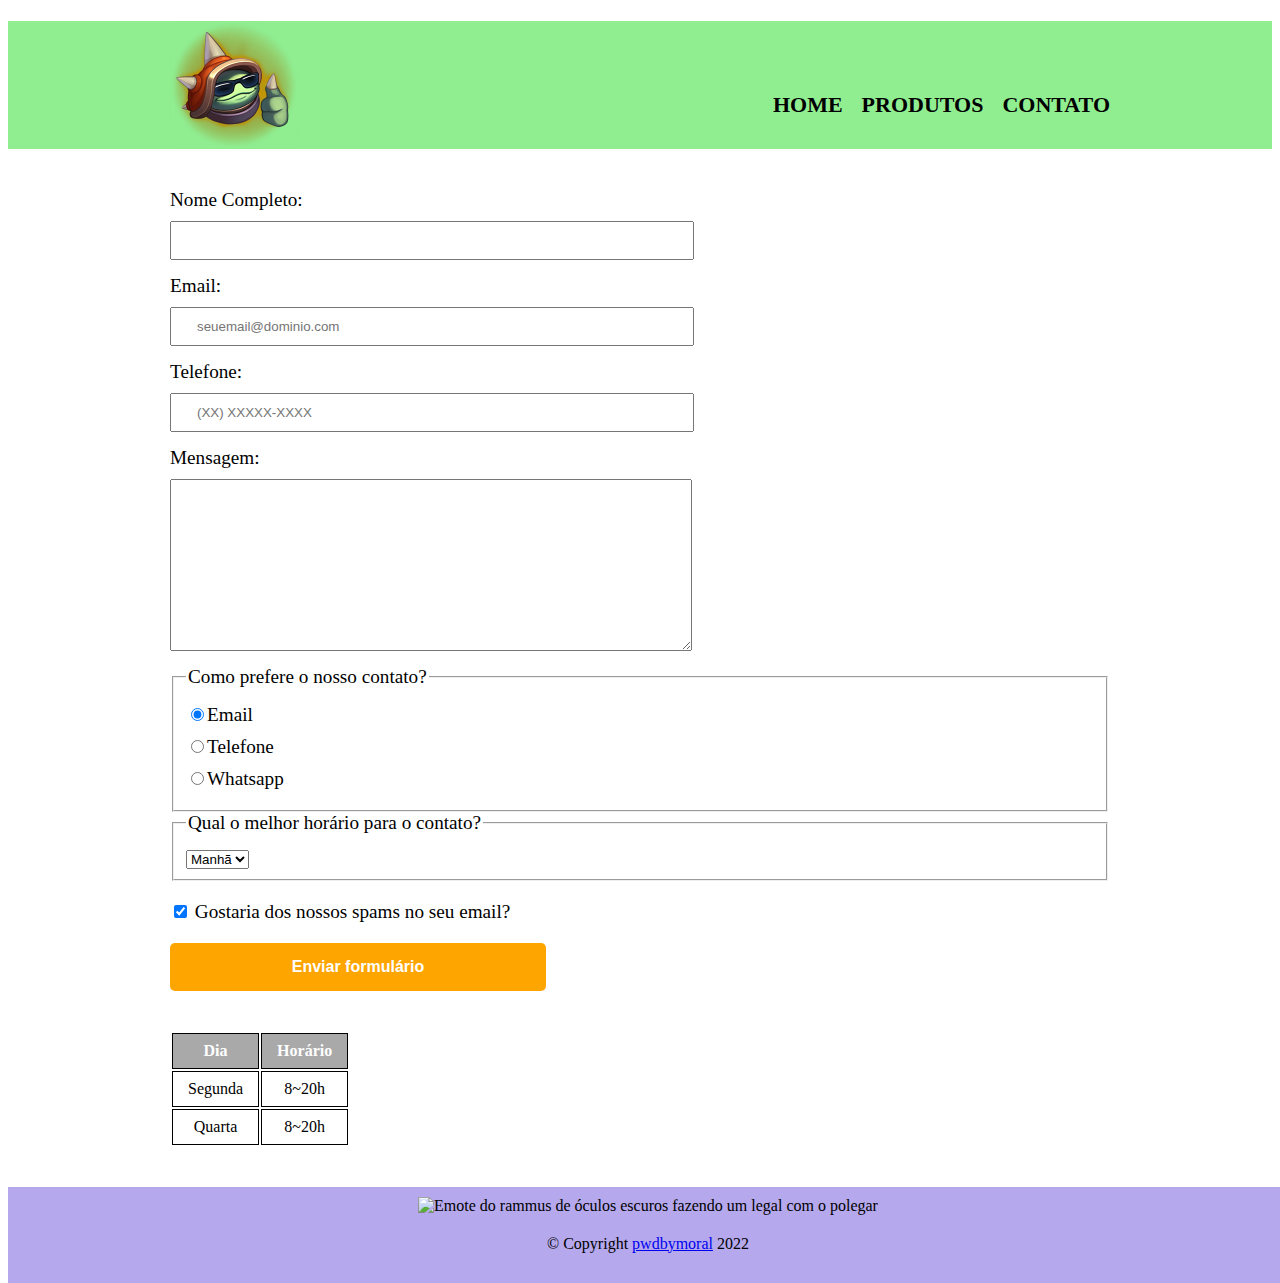
==== contato.html @ 0fdb3da2 "contato's page creation" ====
<!DOCTYPE html>
<html>
    <head>
        <meta charset="utf-8">
        <title> Contato do Tatu </title>
        <link rel="stylesheet" href="reset.css">
        <link rel="stylesheet" href="style.css">
    </head>

    <body>
        <header>
            <div class="caixa">
                <h1> <img class="rammus-icon" src="rammus icon.webp" alt="Emote do rammus de óculos escuros fazendo um legal com o polegar"> </h1>

                <nav>
                    <ul>
                        <li><a href="index.html">Home</a></li>
                        <li><a href="produtos.html">Produtos</a></li>
                        <li><a href="http://google.com">Contato</a></li>
                    </ul>
                </nav>
            </div>
            
            
        </header>

        <main>
            <form action="">
                
                <label for="nome">Nome Completo:</label>
                <input type="text" id="nome" class="input-padrao" required>
                
                <label for="email">Email:</label>
                <input type="email" id="email" class="input-padrao" required placeholder="seuemail@dominio.com">
                
                <label for="telefone">Telefone:</label>
                <input type="tel" id="telefone" class="input-padrao" required placeholder="(XX) XXXXX-XXXX">

                <label for="mensagem">Mensagem:</label>
                <textarea name="mensagem" id="" cols="30" rows="10" class="input-padrao" required></textarea>

                <fieldset>
                    <legend>Como prefere o nosso contato?</legend>
                    <label for="radio-email"><input type="radio" name="contato" value="email" id="radio-email" checked>Email</label>
                    
                    <label for="radio-telefone"><input type="radio" name="contato" value="telefone" id="radio-telefone">Telefone</label>
                    
                    <label for="radio-whatsapp"><input type="radio" name="contato" value="whatsapp" id="radio-whatsapp">Whatsapp</label>
                </fieldset>

                <fieldset>
                    <legend>Qual o melhor horário para o contato?</legend>
                    <select name="" id="">
                        <option value="">Manhã</option>
                        <option value="">Tarde</option>
                        <option value="">Noite</option>
                    </select>

                </fieldset>
                
                <label class="checkbox"> <input type="checkbox" checked> Gostaria dos nossos spams no seu email?</label>

                <input type="submit" value="Enviar formulário" class="enviar">
            </form>

            <table>
                <thead>
                    <tr>
                        <th>Dia</th>
                        <th>Horário</th>
                    </tr>    
                </thead>
                <tbody>
                    <tr>
                        <td>Segunda</td>
                        <td>8~20h</td>
                    </tr>

                    <tr>
                        <td>Quarta</td>
                        <td>8~20h</td>
                    </tr>
                </tbody>
            </table>

        </main>

        <footer>
            <img class="rammus-foot" src="rammus foot.png" alt="Emote do rammus de óculos escuros fazendo um legal com o polegar">
            <p class="copyright">&copy; Copyright <a href="https://github.com/pwdbymoral">pwdbymoral</a> 2022</p>
        </footer>
    </body>

</html>
---- style.css ----
header {
    background-color: #90ee90;
    height: 128px;
}

.rammus-icon {
    width: 128px;
    height: 128px;
}

.caixa {
    position: relative;
    width: 940px;
    margin: 0 auto 0 auto;
}

nav {
    position: absolute;
    right: 0;
    top: 55px;
}

nav li {
    display: inline;
    margin: 0 0 0 15px;
}

nav a {
    font-weight: bold;
    color: black;
    text-transform: uppercase;
    font-size: 22px;
    text-decoration: none;

}

nav a:hover {
    color: #EDAC79;
    text-decoration: underline;
}

.produtos {
    width: 940px;
    margin: 0 auto 0 auto;
    padding: 50px 0;
    
}

.produtos img {
    width: 100%;
}

.produtos li {
    display: inline-block;
    text-align: center;
    width: 30%;
    vertical-align: top;
    margin: 0 1.5%;
    padding: 15px 20px 15px 20px;
    box-sizing: border-box;
    border: 2px solid black;
    border-radius: 10px;
}

.produtos li:hover {
    border-color: #EDAC79;
}

.produtos li:hover h2 {
    font-size: 30px;
}

.produtos li:active {
    border-color: #B5A8ED;
}

.produtos h2 {
    font-size: 25px;
    font-weight: bold;
}

.desc {
    font-size: 18px;
}

.preco {
    font-size: 20px;
    font-weight: bold;
    margin-top: 10px;
}

footer {
    width: 100%;
    padding: 10px 0;
    text-align: center;
    background-color: #B5A8ED;
    position: absolute;
    
}

.rammus-foot {
    width: 10%;
}

.copyright {
    margin: 20px 0;
}

main {
    width: 940px;
    margin: 0 auto;
}

form {
    margin: 40px 0;
}

form label, form legend {
    display: block;
    font-size: larger;
    margin: 0 0 10px;
}

.input-padrao {
    display: block;
    margin: 0 0 15px;
    padding: 10px 25px;
    width: 50%;
}

.checkbox {
    margin: 20px 0;
}

.enviar {
    width: 40%;
    padding: 15px 0;
    background: orange;
    color: white;
    font-weight: bold;
    font-size: medium;
    border: none;
    border-radius: 5px;
    transition: 1s all;
    cursor: pointer;
}

.enviar:hover {
    background-color: darkorange;
    transform: scale(1.2);
}
table {
    margin: 20px 0 40px;
}

thead {
    background-color: darkgray;
    color: white;
    font-weight: bold;
}

td, th {
    border: 1px solid black;
    padding: 8px 15px;
    text-align: center;
}
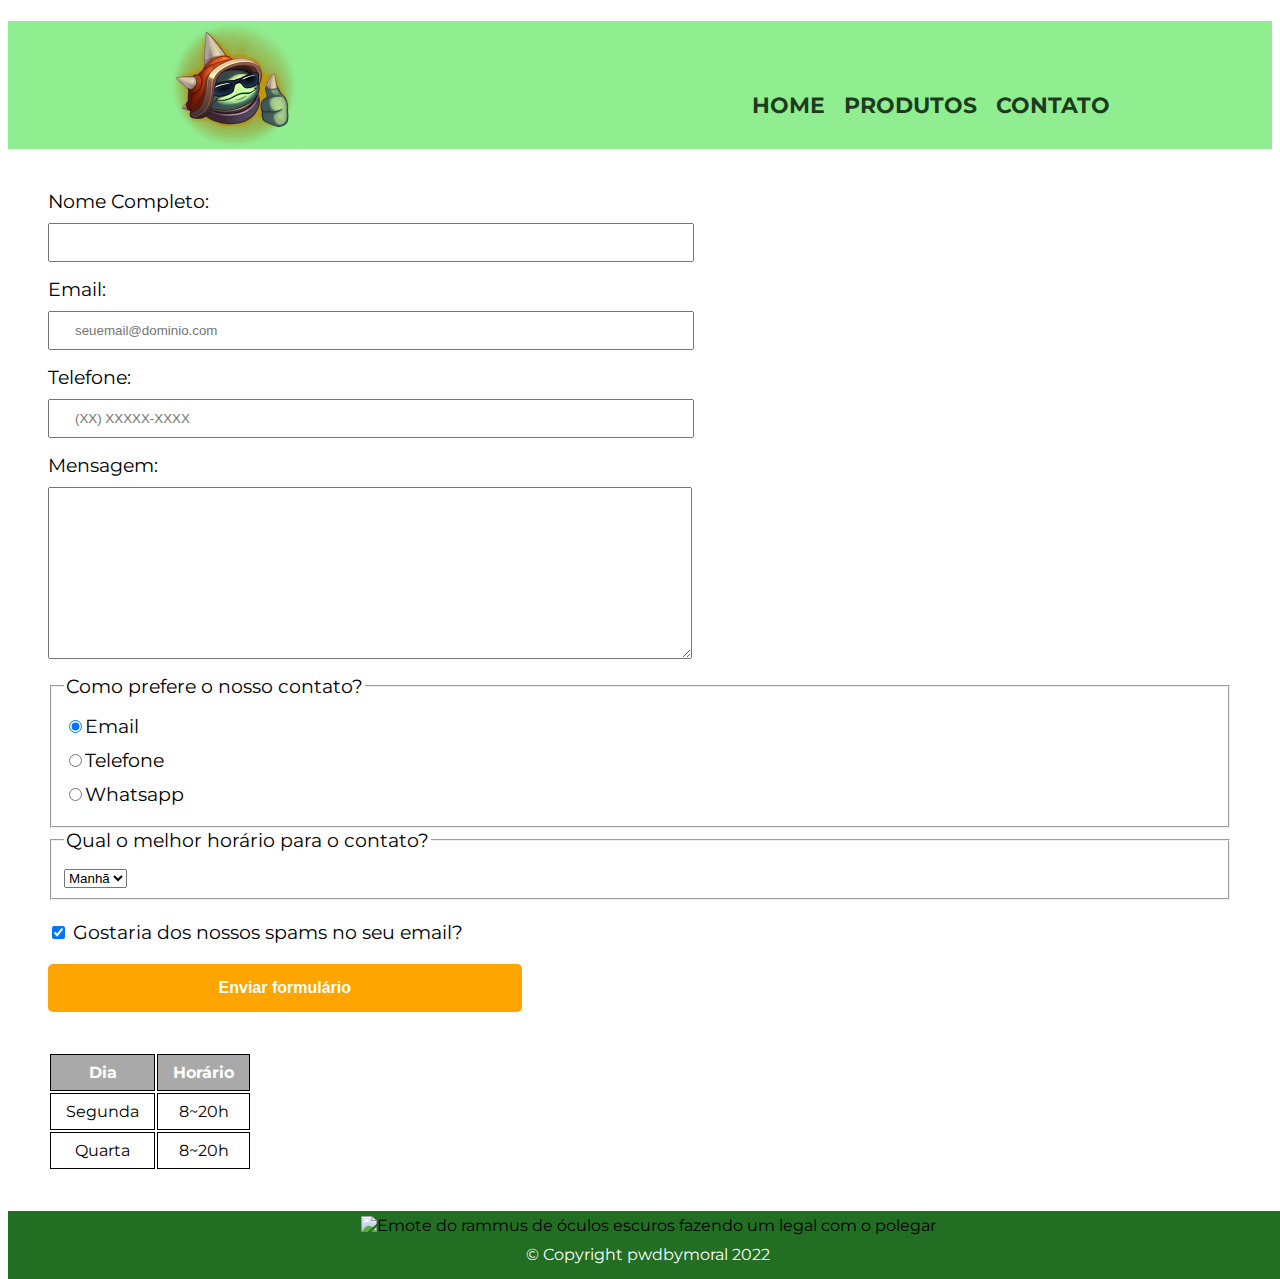
==== commit 6970e9bc: "refactoring and more little updates" ====
--- a/contato.html
+++ b/contato.html
@@ -1,10 +1,12 @@
 <!DOCTYPE html>
 <html>
     <head>
-        <meta charset="utf-8">
+        <meta charset="UTF-8">
+        <meta name="viewport" content="width=device-width">
         <title> Contato do Tatu </title>
         <link rel="stylesheet" href="reset.css">
         <link rel="stylesheet" href="style.css">
+        <link href="https://fonts.googleapis.com/css2?family=Montserrat:ital,wght@0,100;0,200;0,300;0,400;0,500;0,600;0,700;0,800;0,900;1,100;1,200;1,300;1,400;1,500;1,600;1,700;1,800;1,900&display=swap" rel="stylesheet">
     </head>
 
     <body>
@@ -16,7 +18,7 @@
                     <ul>
                         <li><a href="index.html">Home</a></li>
                         <li><a href="produtos.html">Produtos</a></li>
-                        <li><a href="http://google.com">Contato</a></li>
+                        <li><a href="contato.html">Contato</a></li>
                     </ul>
                 </nav>
             </div>
--- a/style.css
+++ b/style.css
@@ -1,3 +1,9 @@
+/* Declaração de fonte */
+body {
+    font-family: 'Montserrat', sans-serif;
+}
+
+/* Header/Cabeçalho */
 header {
     background-color: #90ee90;
     height: 128px;
@@ -11,7 +17,7 @@
 .caixa {
     position: relative;
     width: 940px;
-    margin: 0 auto 0 auto;
+    margin: 0 auto;
 }
 
 nav {
@@ -27,23 +33,147 @@
 
 nav a {
     font-weight: bold;
-    color: black;
+    color: rgba(0, 10, 0, 0.8);
     text-transform: uppercase;
     font-size: 22px;
     text-decoration: none;
+    transition: 0.3s all;
 
 }
 
 nav a:hover {
     color: #EDAC79;
-    text-decoration: underline;
-}
-
+}
+
+/* Footer/Rodapé */
+
+footer {
+    width: 100%;
+    padding: 5px 0;
+    text-align: center;
+    background: #226E22;
+    position: absolute;
+}
+
+footer p, a {
+    font-size: 1em;
+    color: #FEFEFE;
+    font-weight: 400;
+}
+
+footer a {
+    text-decoration: none;
+    transition: 0.5s all;
+}
+
+footer a:hover {
+    cursor: pointer;
+    color: violet;
+}
+
+
+.rammus-foot {
+    width: 10%;
+}
+
+.copyright {
+    margin: 10px 0;
+}
+
+/* Index/Homepage */
+.banner {
+    width: 100%;
+}
+
+.titulo-principal {
+    text-align: center;
+    font-size: 2em;
+    margin: 0.5em 0 1em;
+    clear: left;
+    font-weight: bold;
+    font-style: italic;
+}
+
+.principal {
+    width: 940px;
+    margin: 0 auto;
+    padding: 3em 0;
+    background-color: #FEFEFE;
+}
+
+.principal p {
+    margin: 0 0 1em;
+}
+
+.principal strong {
+    font-weight: bold;
+}
+
+.principal em {
+    font-style: italic;
+}
+
+.mapa {
+    background: linear-gradient(#FEFEFE, #888888);
+}
+
+.mapa p {
+    text-align: center;
+    margin-bottom: 2em;
+}
+
+.mapa-conteudo {
+    width: 940px;
+    margin: 0 auto;
+}
+
+.beneficios {
+    padding: 3em 0 1.5em;
+    background-color: #888888;
+}
+
+.conteudo-beneficios {
+    width: 640px;
+    margin: 0 auto;
+}
+
+.lista-beneficios {
+    width: 40%;
+    display: inline-block;
+    vertical-align: top;
+}
+
+.itens {
+    line-height: 1.5;
+}
+
+.itens::before {
+    content: "⚽";
+}
+
+.imagem-beneficios {
+    width: 60%;
+    box-shadow: 10px 10px 5px rgba(0, 0, 0, 0.7);
+}
+
+.utensilios {
+    width: 120px;
+    float: left;
+    margin: 0 10px 10px 0;
+}
+
+.video {
+    width: 560px;
+    margin: 1em auto;
+    
+    box-shadow: 10px 10px 5px rgba(0, 0, 0, 0.7);
+}
+
+/* Página de Produtos */
 .produtos {
     width: 940px;
     margin: 0 auto 0 auto;
     padding: 50px 0;
-    
 }
 
 .produtos img {
@@ -51,36 +181,34 @@
 }
 
 .produtos li {
-    display: inline-block;
-    text-align: center;
-    width: 30%;
-    vertical-align: top;
-    margin: 0 1.5%;
-    padding: 15px 20px 15px 20px;
-    box-sizing: border-box;
-    border: 2px solid black;
-    border-radius: 10px;
+display: inline-block;
+text-align: center;
+width: 30%;
+vertical-align: top;
+margin: 0 1.5%;
+padding: 15px 20px 15px 20px;
+box-sizing: border-box;
+border: 2px solid black;
+border-radius: 10px;
+transition: 0.5s all;
+height: 370px;
+color: rgba(0, 10, 0, 0.8);
 }
 
 .produtos li:hover {
     border-color: #EDAC79;
-}
-
-.produtos li:hover h2 {
-    font-size: 30px;
-}
-
-.produtos li:active {
-    border-color: #B5A8ED;
+    transform: scale(1.15);
 }
 
 .produtos h2 {
     font-size: 25px;
-    font-weight: bold;
+    font-weight: 600;
 }
 
 .desc {
     font-size: 18px;
+    height: 40px;
+    vertical-align: middle;
 }
 
 .preco {
@@ -89,30 +217,9 @@
     margin-top: 10px;
 }
 
-footer {
-    width: 100%;
-    padding: 10px 0;
-    text-align: center;
-    background-color: #B5A8ED;
-    position: absolute;
-    
-}
-
-.rammus-foot {
-    width: 10%;
-}
-
-.copyright {
-    margin: 20px 0;
-}
-
-main {
-    width: 940px;
-    margin: 0 auto;
-}
-
+/* Página de Contatos */
 form {
-    margin: 40px 0;
+    margin: 40px;
 }
 
 form label, form legend {
@@ -141,7 +248,7 @@
     font-size: medium;
     border: none;
     border-radius: 5px;
-    transition: 1s all;
+    transition: 0.5s all;
     cursor: pointer;
 }
 
@@ -149,8 +256,9 @@
     background-color: darkorange;
     transform: scale(1.2);
 }
+
 table {
-    margin: 20px 0 40px;
+    margin: 20px 40px 40px;
 }
 
 thead {
@@ -163,4 +271,54 @@
     border: 1px solid black;
     padding: 8px 15px;
     text-align: center;
+}
+
+/* Adaptação mobile */
+@media screen and (max-width: 480px) {
+    .caixa, .principal, .conteudo-beneficios, .mapa-conteudo, .video, .produtos {
+        width: auto;
+    }
+
+    h1 {
+        text-align: center;
+    }
+
+    nav {
+        position: static;
+    }
+
+    nav ul {
+        text-align: center;
+    }
+
+    .principal {
+        margin: 0 5%;
+    }
+    
+    header {
+        height: 200px;
+    }
+    
+    .video {
+        width: 80%;
+        height: 80%;
+        margin: 0 auto;
+    }
+    
+    .lista-beneficios, .imagem-beneficios {
+        width: 80%;
+        padding: 10%;
+    }
+
+    .produtos {
+        margin: 0 auto;
+        text-align: center;
+        padding: 30px 0;
+    }
+
+    .produtos li {
+        width: 80%;
+        margin: 3% auto;
+        height: auto;
+    }
 }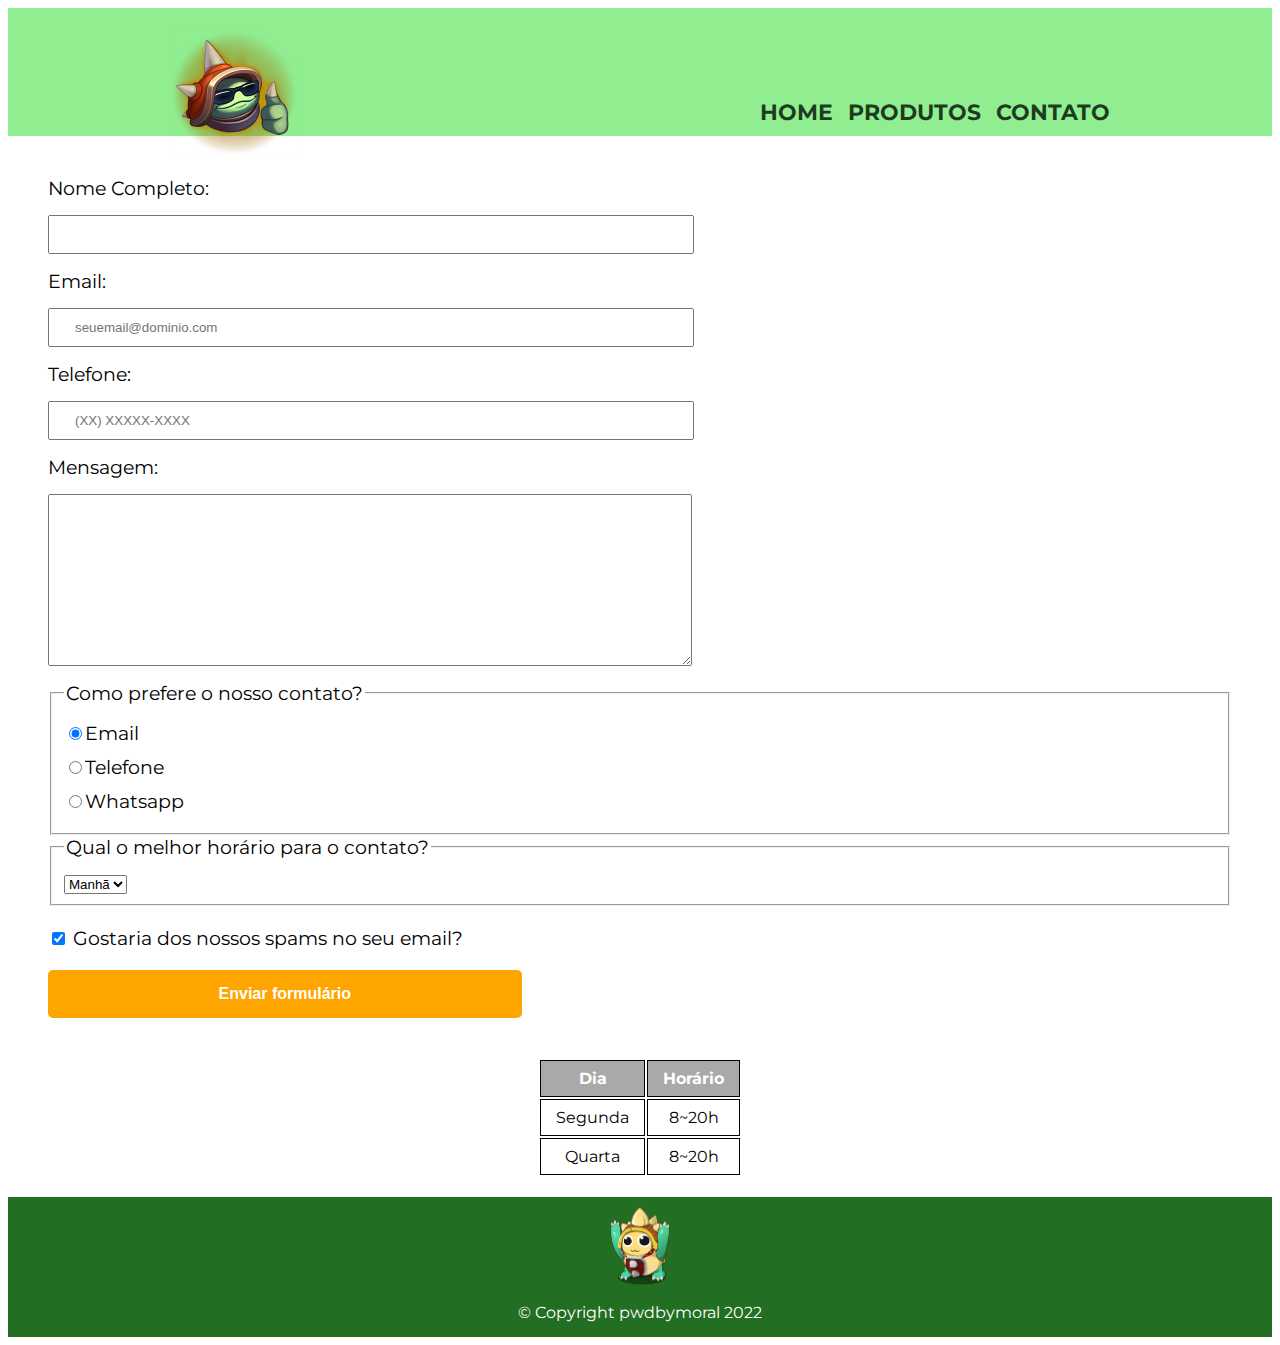
==== commit 94268c5f: "added favicon, refactoring and mobile adaptation" ====
--- a/contato.html
+++ b/contato.html
@@ -15,7 +15,7 @@
                 <h1> <img class="rammus-icon" src="rammus icon.webp" alt="Emote do rammus de óculos escuros fazendo um legal com o polegar"> </h1>
 
                 <nav>
-                    <ul>
+                    <ul class="flex-container">
                         <li><a href="index.html">Home</a></li>
                         <li><a href="produtos.html">Produtos</a></li>
                         <li><a href="contato.html">Contato</a></li>
@@ -88,7 +88,7 @@
         </main>
 
         <footer>
-            <img class="rammus-foot" src="rammus foot.png" alt="Emote do rammus de óculos escuros fazendo um legal com o polegar">
+            <img class="rammus-foot" src="rammus footer.png" alt="Emote do rammus de óculos escuros fazendo um legal com o polegar">
             <p class="copyright">&copy; Copyright <a href="https://github.com/pwdbymoral">pwdbymoral</a> 2022</p>
         </footer>
     </body>
--- a/style.css
+++ b/style.css
@@ -1,6 +1,14 @@
-/* Declaração de fonte */
+/* html { 
+    min-width: 320px; 
+    max-width: 1400px; 
+} */
+
+/* Body */
 body {
     font-family: 'Montserrat', sans-serif;
+    min-height: 100vh;
+    display: flex;
+    flex-direction: column;
 }
 
 /* Header/Cabeçalho */
@@ -16,6 +24,7 @@
 
 .caixa {
     position: relative;
+    box-sizing: border-box;
     width: 940px;
     margin: 0 auto;
 }
@@ -24,6 +33,13 @@
     position: absolute;
     right: 0;
     top: 55px;
+}
+
+.flex-container {
+    height: 1.5em;
+    display: flex;
+    justify-content: space-evenly;
+    align-items: center;
 }
 
 nav li {
@@ -45,6 +61,10 @@
     color: #EDAC79;
 }
 
+main {
+    margin: auto 0;
+}
+
 /* Footer/Rodapé */
 
 footer {
@@ -52,7 +72,7 @@
     padding: 5px 0;
     text-align: center;
     background: #226E22;
-    position: absolute;
+    margin-top: auto;
 }
 
 footer p, a {
@@ -153,7 +173,7 @@
 
 .imagem-beneficios {
     width: 60%;
-    box-shadow: 10px 10px 5px rgba(0, 0, 0, 0.7);
+    box-shadow: 8px 8px 5px rgba(0, 0, 0, 0.7);
 }
 
 .utensilios {
@@ -166,7 +186,7 @@
     width: 560px;
     margin: 1em auto;
     
-    box-shadow: 10px 10px 5px rgba(0, 0, 0, 0.7);
+    box-shadow: 8px 8px 5px rgba(0, 0, 0, 0.7);
 }
 
 /* Página de Produtos */
@@ -230,9 +250,10 @@
 
 .input-padrao {
     display: block;
-    margin: 0 0 15px;
+    margin: 15px 0 15px;
     padding: 10px 25px;
     width: 50%;
+
 }
 
 .checkbox {
@@ -258,7 +279,7 @@
 }
 
 table {
-    margin: 20px 40px 40px;
+    margin: 20px auto;
 }
 
 thead {
@@ -273,14 +294,60 @@
     text-align: center;
 }
 
-/* Adaptação mobile */
-@media screen and (max-width: 480px) {
+/* 
+  ##Device = Desktops
+  ##Screen = 1281px to higher resolution desktops
+*/
+
+@media (min-width: 1281px) {
+  
+    /* CSS */
+    
+}
+
+/* 
+##Device = Tablets, Ipads (portrait)
+##Screen = B/w 768px to 1024px
+*/
+  
+@media (min-width: 768px) and (max-width: 1024px) {
+
+    /* CSS */
+
+}
+
+/* 
+##Device = Tablets, Ipads (landscape)
+##Screen = B/w 768px to 1024px
+*/
+
+@media (min-width: 768px) and (max-width: 1024px) and (orientation: landscape) {
+
+    /* CSS */
+
+}
+
+/* 
+##Device = Low Resolution Tablets, Mobiles (Landscape)
+##Screen = B/w 481px to 767px
+*/
+
+@media (min-width: 481px) and (max-width: 767px) {
+
+    /* CSS */
     .caixa, .principal, .conteudo-beneficios, .mapa-conteudo, .video, .produtos {
         width: auto;
     }
+    
+    header {
+        height: fit-content;
+        padding-bottom: 0.5em;
+
+    }
 
     h1 {
         text-align: center;
+        padding-top: 1em;
     }
 
     nav {
@@ -288,37 +355,180 @@
     }
 
     nav ul {
-        text-align: center;
+        padding: 5px 0;
+        text-align: center;
+        background-color: #226E22;
+    }
+
+    nav ul li {
+        margin: 0 5px;
+    }
+
+    nav ul li a {
+        color: #ffffffeb;
     }
 
     .principal {
         margin: 0 5%;
-    }
-    
+        padding: 1em;
+    }
+    
+    
+    .beneficios {
+        padding-top: 24px;
+    }
+
+    .titulo-principal {
+        margin: 16px 0 24px;
+    }
+
+    .mapa-conteudo iframe {
+        width: 80%;
+        margin: 0 auto;
+    }
+
+    .conteudo-beneficios {
+        text-align: center;
+        padding-bottom: 3%;
+    }
+
+    .lista-beneficios, .imagem-beneficios {
+        width: 80%;
+        display: block;
+        margin: 0 auto;
+    }
+
+    .lista-beneficios {
+        padding-bottom: 0.5em;
+    }
+
+    .lista-beneficios li {
+        text-align: center;
+        margin-bottom: 3px;
+    }
+    
+    .video {
+        width: 80%;
+        margin: 0 auto;
+    }
+
+    .video iframe {
+        height: 243px;
+    }
+
+    .produtos {
+        margin: 0 auto;
+        text-align: center;
+        padding: 1em 0;
+    }
+
+    .produtos img {
+        height: 50%;
+        width: auto;
+    }
+
+    .produtos li {
+        width: 80%;
+        margin: 4% auto;
+        height: auto;
+        padding: 15px 0;
+    }
+
+    /* .input-padrao {
+        margin-top: 15px;
+    } */
+}
+
+/* 
+  ##Device = Most of the Smartphones Mobiles (Portrait)
+  ##Screen = B/w 320px to 479px
+*/
+
+@media (min-width: 320px) and (max-width: 480px) {
+  
+    /* CSS */
+    .caixa, .principal, .conteudo-beneficios, .mapa-conteudo, .video, .produtos {
+        width: auto;
+    }
+
     header {
-        height: 200px;
+        height: fit-content;
+        padding-bottom: 0.5em;
+    }
+
+    h1 {
+        text-align: center;
+        padding-top: 1em;
+    }
+
+    nav {
+        position: static;
+    }
+
+    nav ul {
+        text-align: center;
+        background-color: #226E22;
+    }
+
+    nav ul li {
+        margin: 0 5px;
+    }
+
+    nav ul li a {
+        color: #ffffffeb;
+    }
+
+    .principal {
+        margin: 0 5%;
+        padding: 1em;
+    }
+    
+     .beneficios {
+        padding-top: 1em;
+    }
+
+    .conteudo-beneficios {
+        text-align: center;
+        padding-bottom: 1.5em;
+    }
+
+    .lista-beneficios, .imagem-beneficios {
+        width: 80%;
+        display: block;
+        margin: 0 auto;
+    }
+
+    .lista-beneficios {
+        padding-bottom: 1em;
+    }
+
+    .lista-beneficios li {
+        text-align: center;
+        margin-bottom: 3px;
     }
     
     .video {
         width: 80%;
-        height: 80%;
-        margin: 0 auto;
-    }
-    
-    .lista-beneficios, .imagem-beneficios {
-        width: 80%;
-        padding: 10%;
+        margin: 0 auto;
+    }
+
+    .video iframe {
+        height: 186px;
     }
 
     .produtos {
         margin: 0 auto;
         text-align: center;
-        padding: 30px 0;
+        padding: 1em 0;
     }
 
     .produtos li {
         width: 80%;
-        margin: 3% auto;
+        margin: 5% auto;
         height: auto;
     }
-}+
+    /* .input-padrao {
+        margin-top: 15px;
+    } */
+  }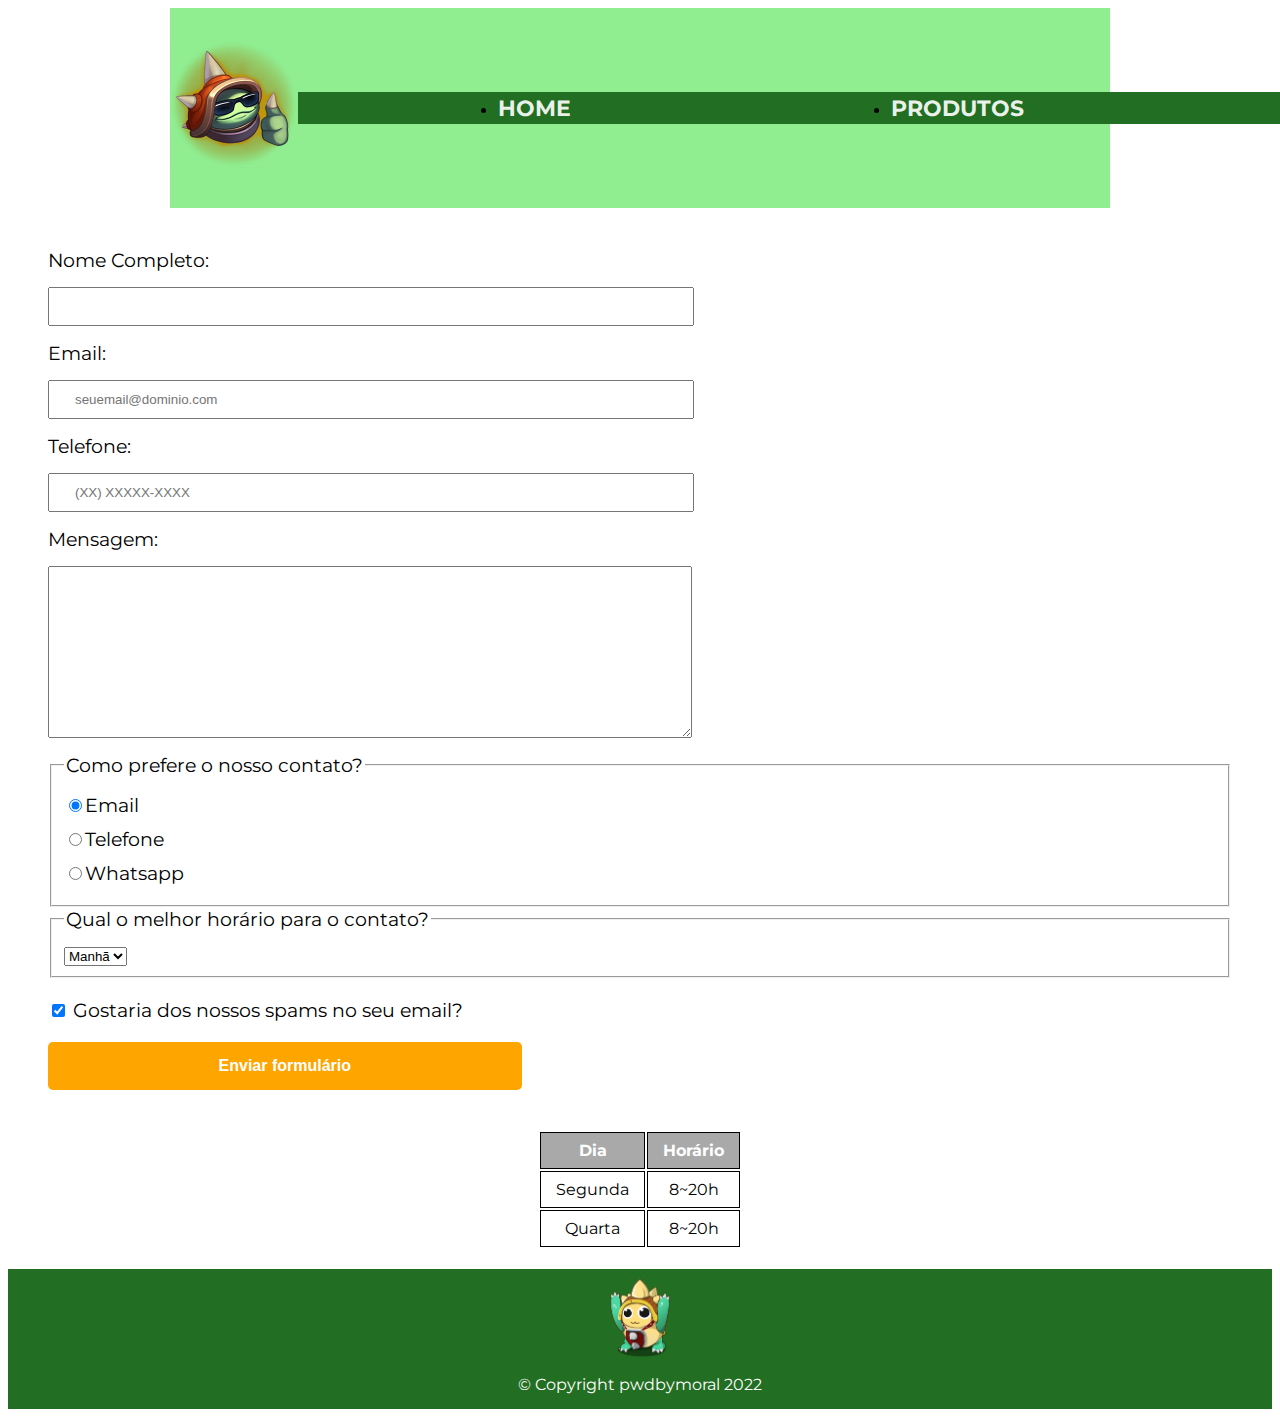
==== commit b3e25484: "refactoring and changes in mediaqueries" ====
--- a/contato.html
+++ b/contato.html
@@ -1,5 +1,5 @@
 <!DOCTYPE html>
-<html>
+<html lang="pt-br">
     <head>
         <meta charset="UTF-8">
         <meta name="viewport" content="width=device-width">
@@ -7,15 +7,19 @@
         <link rel="stylesheet" href="reset.css">
         <link rel="stylesheet" href="style.css">
         <link href="https://fonts.googleapis.com/css2?family=Montserrat:ital,wght@0,100;0,200;0,300;0,400;0,500;0,600;0,700;0,800;0,900;1,100;1,200;1,300;1,400;1,500;1,600;1,700;1,800;1,900&display=swap" rel="stylesheet">
+        <link rel="apple-touch-icon" sizes="180x180" href="favicon/apple-touch-icon.png">
+        <link rel="icon" type="image/png" sizes="32x32" href="favicon/favicon-32x32.png">
+        <link rel="icon" type="image/png" sizes="16x16" href="favicon/favicon-16x16.png">
+        <link rel="manifest" href="favicon/site.webmanifest">
     </head>
 
     <body>
         <header>
             <div class="caixa">
-                <h1> <img class="rammus-icon" src="rammus icon.webp" alt="Emote do rammus de óculos escuros fazendo um legal com o polegar"> </h1>
+                <h1> <img class="rammus-icon" src="okay emote.webp" alt="Emote do rammus de óculos escuros fazendo um legal com o polegar"> </h1>
 
                 <nav>
-                    <ul class="flex-container">
+                    <ul class="navbar">
                         <li><a href="index.html">Home</a></li>
                         <li><a href="produtos.html">Produtos</a></li>
                         <li><a href="contato.html">Contato</a></li>
--- a/style.css
+++ b/style.css
@@ -1,534 +1,495 @@
-/* html { 
-    min-width: 320px; 
-    max-width: 1400px; 
-} */
-
 /* Body */
 body {
-    font-family: 'Montserrat', sans-serif;
-    min-height: 100vh;
-    display: flex;
-    flex-direction: column;
+	font-family: 'Montserrat', sans-serif;
+	min-height: 100vh;
+	display: flex;
+	flex-direction: column;
 }
 
 /* Header/Cabeçalho */
-header {
-    background-color: #90ee90;
-    height: 128px;
+.caixa {
+	display: flex;
+	background-color: #90ee90;
+	height: 200px;
+	width: 940px;
+	margin: auto;
+	justify-content: space-evenly;
+	text-align: center;
+	flex-flow: column wrap;
 }
 
 .rammus-icon {
-    width: 128px;
-    height: 128px;
-}
-
-.caixa {
-    position: relative;
-    box-sizing: border-box;
-    width: 940px;
-    margin: 0 auto;
-}
-
-nav {
-    position: absolute;
-    right: 0;
-    top: 55px;
-}
-
-.flex-container {
-    height: 1.5em;
-    display: flex;
-    justify-content: space-evenly;
-    align-items: center;
-}
-
-nav li {
-    display: inline;
-    margin: 0 0 0 15px;
+	width: 128px;
+	height: 128px;
+}
+
+.navbar {
+	height: 2em;
+	display: flex;
+	justify-content: space-around;
+	align-items: center;
+	width: 100vw;
+
+	background-color: #226E22;
 }
 
 nav a {
-    font-weight: bold;
-    color: rgba(0, 10, 0, 0.8);
-    text-transform: uppercase;
-    font-size: 22px;
-    text-decoration: none;
-    transition: 0.3s all;
+	font-weight: bold;
+	color: #ffffffeb;
+	text-transform: uppercase;
+	font-size: 22px;
+	text-decoration: none;
+	transition: 0.3s all;
 
 }
 
 nav a:hover {
-    color: #EDAC79;
+	color: #EDAC79;
 }
 
 main {
-    margin: auto 0;
+	margin: auto 0;
 }
 
 /* Footer/Rodapé */
 
 footer {
-    width: 100%;
-    padding: 5px 0;
-    text-align: center;
-    background: #226E22;
-    margin-top: auto;
+	width: 100%;
+	padding: 5px 0;
+	text-align: center;
+	background: #226E22;
+	margin-top: auto;
 }
 
 footer p, a {
-    font-size: 1em;
-    color: #FEFEFE;
-    font-weight: 400;
+	font-size: 1em;
+	color: #FEFEFE;
+	font-weight: 400;
 }
 
 footer a {
-    text-decoration: none;
-    transition: 0.5s all;
+	text-decoration: none;
+	transition: 0.5s all;
 }
 
 footer a:hover {
-    cursor: pointer;
-    color: violet;
+	cursor: pointer;
+	color: violet;
 }
 
 
 .rammus-foot {
-    width: 10%;
+	width: 10%;
 }
 
 .copyright {
-    margin: 10px 0;
+	margin: 10px 0;
 }
 
 /* Index/Homepage */
 .banner {
-    width: 100%;
+	width: 100%;
 }
 
 .titulo-principal {
-    text-align: center;
-    font-size: 2em;
-    margin: 0.5em 0 1em;
-    clear: left;
-    font-weight: bold;
-    font-style: italic;
+	text-align: center;
+	font-size: 2em;
+	margin: 0.5em 0 1em;
+	clear: left;
+	font-weight: bold;
+	font-style: italic;
 }
 
 .principal {
-    width: 940px;
-    margin: 0 auto;
-    padding: 3em 0;
-    background-color: #FEFEFE;
+	width: 940px;
+	margin: 0 auto;
+	padding: 3em 0;
+	background-color: #FEFEFE;
 }
 
 .principal p {
-    margin: 0 0 1em;
+	margin: 0 0 1em;
 }
 
 .principal strong {
-    font-weight: bold;
+	font-weight: bold;
 }
 
 .principal em {
-    font-style: italic;
+	font-style: italic;
 }
 
 .mapa {
-    background: linear-gradient(#FEFEFE, #888888);
+	background: linear-gradient(#FEFEFE, #888888);
 }
 
 .mapa p {
-    text-align: center;
-    margin-bottom: 2em;
+	text-align: center;
+	margin-bottom: 2em;
 }
 
 .mapa-conteudo {
-    width: 940px;
-    margin: 0 auto;
+	width: 940px;
+	margin: 0 auto;
 }
 
 .beneficios {
-    padding: 3em 0 1.5em;
-    background-color: #888888;
+	padding: 3em 0 1.5em;
+	background-color: #888888;
 }
 
 .conteudo-beneficios {
-    width: 640px;
-    margin: 0 auto;
+	width: 640px;
+	margin: 0 auto;
 }
 
 .lista-beneficios {
-    width: 40%;
-    display: inline-block;
-    vertical-align: top;
+	width: 40%;
+	display: inline-block;
+	vertical-align: top;
 }
 
 .itens {
-    line-height: 1.5;
+	line-height: 1.5;
 }
 
 .itens::before {
-    content: "⚽";
+	content: "⚽";
 }
 
 .imagem-beneficios {
-    width: 60%;
-    box-shadow: 8px 8px 5px rgba(0, 0, 0, 0.7);
+	width: 60%;
+	box-shadow: 8px 8px 5px rgba(0, 0, 0, 0.7);
 }
 
 .utensilios {
-    width: 120px;
-    float: left;
-    margin: 0 10px 10px 0;
+	width: 120px;
+	float: left;
+	margin: 0 10px 10px 0;
 }
 
 .video {
-    width: 560px;
-    margin: 1em auto;
-    
-    box-shadow: 8px 8px 5px rgba(0, 0, 0, 0.7);
+	width: 560px;
+	margin: 1em auto;
+
+	box-shadow: 8px 8px 5px rgba(0, 0, 0, 0.7);
 }
 
 /* Página de Produtos */
 .produtos {
-    width: 940px;
-    margin: 0 auto 0 auto;
-    padding: 50px 0;
+	display: flex;
+	flex-direction: column;
+	padding: 1em 0;
+	align-items: center;
 }
 
 .produtos img {
-    width: 100%;
+	width: 100%;
 }
 
 .produtos li {
-display: inline-block;
 text-align: center;
-width: 30%;
-vertical-align: top;
-margin: 0 1.5%;
+/* vertical-align: top; */
+margin: 1em 0;
 padding: 15px 20px 15px 20px;
 box-sizing: border-box;
 border: 2px solid black;
 border-radius: 10px;
 transition: 0.5s all;
-height: 370px;
 color: rgba(0, 10, 0, 0.8);
 }
 
 .produtos li:hover {
-    border-color: #EDAC79;
-    transform: scale(1.15);
+	border-color: #EDAC79;
+	transform: scale(1.1);
 }
 
 .produtos h2 {
-    font-size: 25px;
-    font-weight: 600;
+	font-size: 25px;
+	font-weight: 600;
 }
 
 .desc {
-    font-size: 18px;
-    height: 40px;
-    vertical-align: middle;
+	font-size: 18px;
+	height: 40px;
+	vertical-align: middle;
 }
 
 .preco {
-    font-size: 20px;
-    font-weight: bold;
-    margin-top: 10px;
+	font-size: 20px;
+	font-weight: bold;
+	margin-top: 10px;
 }
 
 /* Página de Contatos */
 form {
-    margin: 40px;
+	margin: 40px;
 }
 
 form label, form legend {
-    display: block;
-    font-size: larger;
-    margin: 0 0 10px;
+	display: block;
+	font-size: larger;
+	margin: 0 0 10px;
 }
 
 .input-padrao {
-    display: block;
-    margin: 15px 0 15px;
-    padding: 10px 25px;
-    width: 50%;
+	display: block;
+	margin: 15px 0 15px;
+	padding: 10px 25px;
+	width: 50%;
 
 }
 
 .checkbox {
-    margin: 20px 0;
+	margin: 20px 0;
 }
 
 .enviar {
-    width: 40%;
-    padding: 15px 0;
-    background: orange;
-    color: white;
-    font-weight: bold;
-    font-size: medium;
-    border: none;
-    border-radius: 5px;
-    transition: 0.5s all;
-    cursor: pointer;
+	width: 40%;
+	padding: 15px 0;
+	background: orange;
+	color: white;
+	font-weight: bold;
+	font-size: medium;
+	border: none;
+	border-radius: 5px;
+	transition: 0.5s all;
+	cursor: pointer;
 }
 
 .enviar:hover {
-    background-color: darkorange;
-    transform: scale(1.2);
+	background-color: darkorange;
+	transform: scale(1.2);
 }
 
 table {
-    margin: 20px auto;
+	margin: 20px auto;
 }
 
 thead {
-    background-color: darkgray;
-    color: white;
-    font-weight: bold;
+	background-color: darkgray;
+	color: white;
+	font-weight: bold;
 }
 
 td, th {
-    border: 1px solid black;
-    padding: 8px 15px;
-    text-align: center;
-}
-
-/* 
+	border: 1px solid black;
+	padding: 8px 15px;
+	text-align: center;
+}
+
+/*
   ##Device = Desktops
   ##Screen = 1281px to higher resolution desktops
 */
 
 @media (min-width: 1281px) {
-  
-    /* CSS */
-    
-}
-
-/* 
+
+	/* CSS */
+
+}
+
+/*
 ##Device = Tablets, Ipads (portrait)
 ##Screen = B/w 768px to 1024px
 */
-  
+
 @media (min-width: 768px) and (max-width: 1024px) {
 
-    /* CSS */
-
-}
-
-/* 
+	/* CSS */
+
+}
+
+/*
 ##Device = Tablets, Ipads (landscape)
 ##Screen = B/w 768px to 1024px
 */
 
 @media (min-width: 768px) and (max-width: 1024px) and (orientation: landscape) {
 
-    /* CSS */
-
-}
-
-/* 
+	/* CSS */
+
+}
+
+/*
 ##Device = Low Resolution Tablets, Mobiles (Landscape)
 ##Screen = B/w 481px to 767px
 */
 
 @media (min-width: 481px) and (max-width: 767px) {
 
-    /* CSS */
-    .caixa, .principal, .conteudo-beneficios, .mapa-conteudo, .video, .produtos {
-        width: auto;
-    }
-    
-    header {
-        height: fit-content;
-        padding-bottom: 0.5em;
-
-    }
-
-    h1 {
-        text-align: center;
-        padding-top: 1em;
-    }
-
-    nav {
-        position: static;
-    }
-
-    nav ul {
-        padding: 5px 0;
-        text-align: center;
-        background-color: #226E22;
-    }
-
-    nav ul li {
-        margin: 0 5px;
-    }
-
-    nav ul li a {
-        color: #ffffffeb;
-    }
-
-    .principal {
-        margin: 0 5%;
-        padding: 1em;
-    }
-    
-    
-    .beneficios {
-        padding-top: 24px;
-    }
-
-    .titulo-principal {
-        margin: 16px 0 24px;
-    }
-
-    .mapa-conteudo iframe {
-        width: 80%;
-        margin: 0 auto;
-    }
-
-    .conteudo-beneficios {
-        text-align: center;
-        padding-bottom: 3%;
-    }
-
-    .lista-beneficios, .imagem-beneficios {
-        width: 80%;
-        display: block;
-        margin: 0 auto;
-    }
-
-    .lista-beneficios {
-        padding-bottom: 0.5em;
-    }
-
-    .lista-beneficios li {
-        text-align: center;
-        margin-bottom: 3px;
-    }
-    
-    .video {
-        width: 80%;
-        margin: 0 auto;
-    }
-
-    .video iframe {
-        height: 243px;
-    }
-
-    .produtos {
-        margin: 0 auto;
-        text-align: center;
-        padding: 1em 0;
-    }
-
-    .produtos img {
-        height: 50%;
-        width: auto;
-    }
-
-    .produtos li {
-        width: 80%;
-        margin: 4% auto;
-        height: auto;
-        padding: 15px 0;
-    }
-
-    /* .input-padrao {
-        margin-top: 15px;
-    } */
-}
-
-/* 
+	/* CSS */
+	.caixa, .principal, .conteudo-beneficios, .mapa-conteudo, .video, .produtos {
+		width: auto;
+	}
+
+	header {
+		height: fit-content;
+		padding-bottom: 0.5em;
+
+	}
+
+	h1 {
+		text-align: center;
+		padding-top: 1em;
+	}
+
+	nav {
+		position: static;
+	}
+
+	nav ul {
+		padding: 5px 0;
+		text-align: center;
+		background-color: #226E22;
+	}
+
+	nav ul li {
+		margin: 0 5px;
+	}
+
+	nav ul li a {
+		color: #ffffffeb;
+	}
+
+	.principal {
+		margin: 0 5%;
+		padding: 1em;
+	}
+
+
+	.beneficios {
+		padding-top: 24px;
+	}
+
+	.titulo-principal {
+		margin: 16px 0 24px;
+	}
+
+	.mapa-conteudo iframe {
+		width: 80%;
+		margin: 0 auto;
+	}
+
+	.conteudo-beneficios {
+		text-align: center;
+		padding-bottom: 3%;
+	}
+
+	.lista-beneficios, .imagem-beneficios {
+		width: 80%;
+		display: block;
+		margin: 0 auto;
+	}
+
+	.lista-beneficios {
+		padding-bottom: 0.5em;
+	}
+
+	.lista-beneficios li {
+		text-align: center;
+		margin-bottom: 3px;
+	}
+
+	.video {
+		width: 80%;
+		margin: 0 auto;
+	}
+
+	.video iframe {
+		height: 243px;
+	}
+
+	.produtos {
+		margin: 0 auto;
+		text-align: center;
+		padding: 1em 0;
+	}
+
+	.produtos img {
+		height: 60%;
+		width: auto;
+	}
+
+	.produtos li {
+		width: 80%;
+		margin: 4% auto;
+		height:fit-content;
+		padding: 15px 0;
+	}
+}
+
+/*
   ##Device = Most of the Smartphones Mobiles (Portrait)
   ##Screen = B/w 320px to 479px
 */
 
 @media (min-width: 320px) and (max-width: 480px) {
-  
-    /* CSS */
-    .caixa, .principal, .conteudo-beneficios, .mapa-conteudo, .video, .produtos {
-        width: auto;
-    }
-
-    header {
-        height: fit-content;
-        padding-bottom: 0.5em;
-    }
-
-    h1 {
-        text-align: center;
-        padding-top: 1em;
-    }
-
-    nav {
-        position: static;
-    }
-
-    nav ul {
-        text-align: center;
-        background-color: #226E22;
-    }
-
-    nav ul li {
-        margin: 0 5px;
-    }
-
-    nav ul li a {
-        color: #ffffffeb;
-    }
-
-    .principal {
-        margin: 0 5%;
-        padding: 1em;
-    }
-    
-     .beneficios {
-        padding-top: 1em;
-    }
-
-    .conteudo-beneficios {
-        text-align: center;
-        padding-bottom: 1.5em;
-    }
-
-    .lista-beneficios, .imagem-beneficios {
-        width: 80%;
-        display: block;
-        margin: 0 auto;
-    }
-
-    .lista-beneficios {
-        padding-bottom: 1em;
-    }
-
-    .lista-beneficios li {
-        text-align: center;
-        margin-bottom: 3px;
-    }
-    
-    .video {
-        width: 80%;
-        margin: 0 auto;
-    }
-
-    .video iframe {
-        height: 186px;
-    }
-
-    .produtos {
-        margin: 0 auto;
-        text-align: center;
-        padding: 1em 0;
-    }
-
-    .produtos li {
-        width: 80%;
-        margin: 5% auto;
-        height: auto;
-    }
-
-    /* .input-padrao {
-        margin-top: 15px;
-    } */
+
+	/* CSS */
+	.caixa, .principal, .conteudo-beneficios, .mapa-conteudo, .video, .produtos {
+		width: auto;
+	}
+/*
+	header {
+		height: fit-content;
+		padding-bottom: 0.5em;
+	} */
+
+	/* h1 {
+		text-align: center;
+		padding-top: 1em;
+	} */
+
+
+
+	.principal {
+		margin: 0 5%;
+		padding: 1em;
+	}
+
+	 .beneficios {
+		padding-top: 1em;
+	}
+
+	.conteudo-beneficios {
+		text-align: center;
+		padding-bottom: 1.5em;
+	}
+
+	.lista-beneficios, .imagem-beneficios {
+		width: 80%;
+		display: block;
+		margin: 0 auto;
+	}
+
+	.lista-beneficios {
+		padding-bottom: 1em;
+	}
+
+	.lista-beneficios li {
+		text-align: center;
+		margin-bottom: 3px;
+	}
+
+	.video {
+		width: 80%;
+		margin: 0 auto;
+	}
+
+	.video iframe {
+		height: 186px;
+	}
+/*
+	.produtos {
+		margin: 0 auto;
+		text-align: center;
+		padding: 1em 0;
+	}
+
+	.produtos li {
+		width: 80%;
+		margin: 5% auto;
+		height: fit-content;
+	} */
   }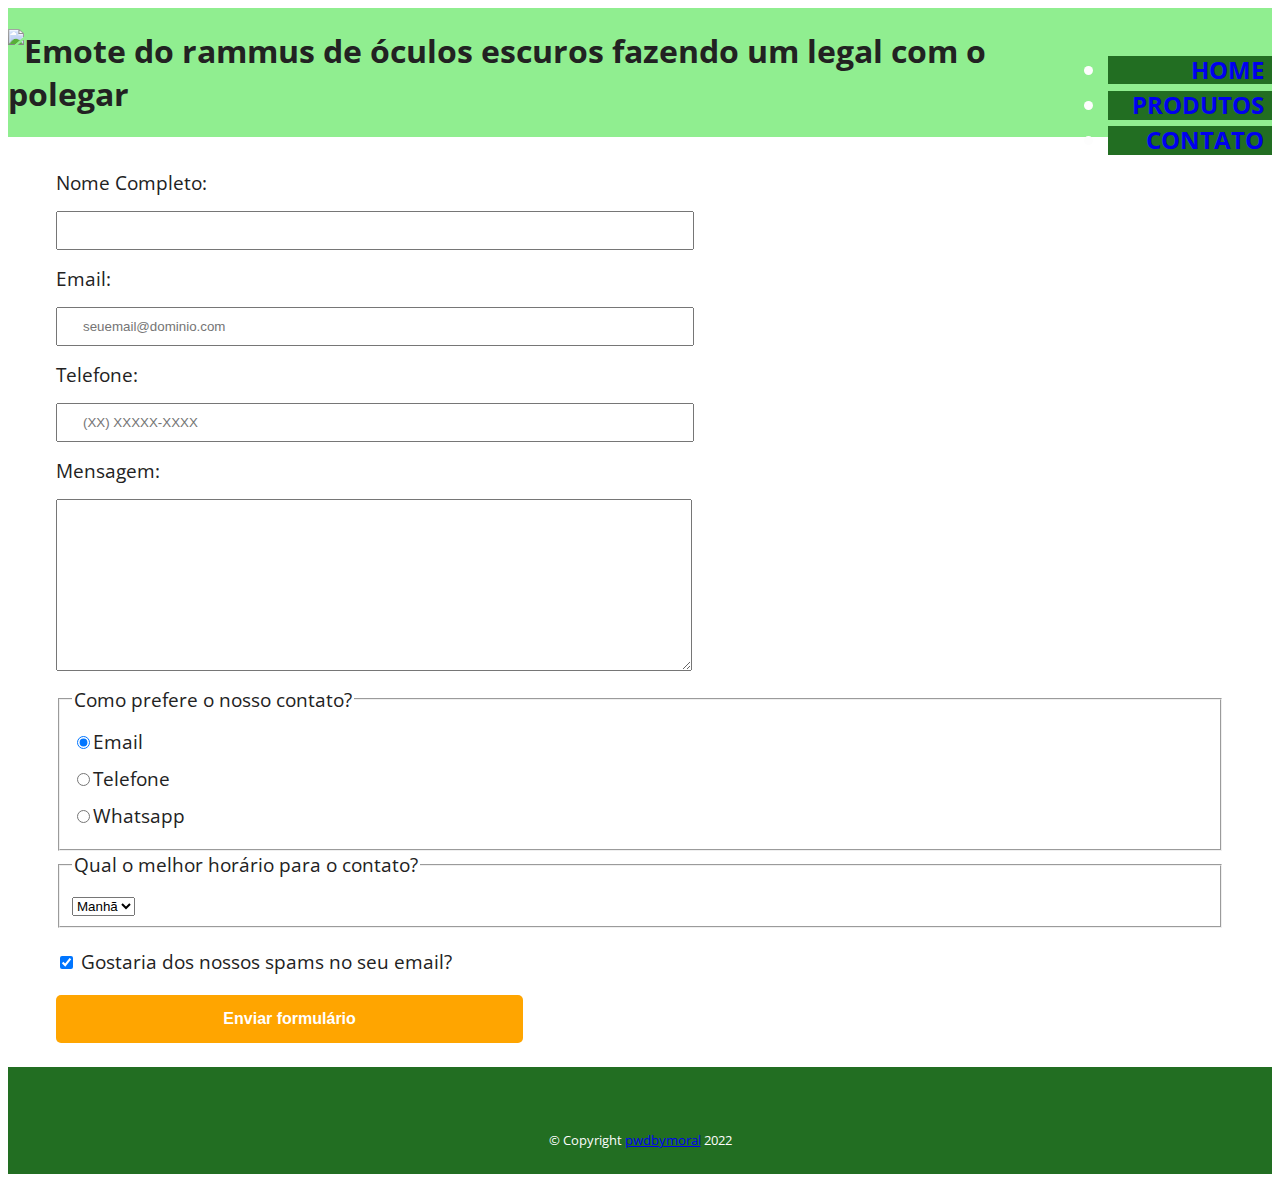
==== commit 089e4de8: "refactoring and little updates" ====
--- a/contato.html
+++ b/contato.html
@@ -2,11 +2,15 @@
 <html lang="pt-br">
     <head>
         <meta charset="UTF-8">
-        <meta name="viewport" content="width=device-width">
+        <meta name="viewport" content="width=device-width, initial-scale=1.0">
+        <link href="https://fonts.googleapis.com/css2?family=Bebas+Neue&family=Open+Sans:wght@300;400;700&display=swap" rel="stylesheet">
         <title> Contato do Tatu </title>
-        <link rel="stylesheet" href="reset.css">
-        <link rel="stylesheet" href="style.css">
-        <link href="https://fonts.googleapis.com/css2?family=Montserrat:ital,wght@0,100;0,200;0,300;0,400;0,500;0,600;0,700;0,800;0,900;1,100;1,200;1,300;1,400;1,500;1,600;1,700;1,800;1,900&display=swap" rel="stylesheet">
+        <link rel="stylesheet" href="./assets/css/reset.css">
+        <link rel="stylesheet" href="./assets/css/style.css">
+        <link rel="stylesheet" href="./assets/css/header.css">
+        <link rel="stylesheet" href="./assets/css/form.css">
+        <link rel="stylesheet" href="./assets/css/table.css">
+        <link rel="stylesheet" href="./assets/css/footer.css">
         <link rel="apple-touch-icon" sizes="180x180" href="favicon/apple-touch-icon.png">
         <link rel="icon" type="image/png" sizes="32x32" href="favicon/favicon-32x32.png">
         <link rel="icon" type="image/png" sizes="16x16" href="favicon/favicon-16x16.png">
@@ -14,24 +18,19 @@
     </head>
 
     <body>
-        <header>
-            <div class="caixa">
-                <h1> <img class="rammus-icon" src="okay emote.webp" alt="Emote do rammus de óculos escuros fazendo um legal com o polegar"> </h1>
-
-                <nav>
-                    <ul class="navbar">
-                        <li><a href="index.html">Home</a></li>
-                        <li><a href="produtos.html">Produtos</a></li>
-                        <li><a href="contato.html">Contato</a></li>
-                    </ul>
-                </nav>
-            </div>
-            
-            
+        <header class="header">
+            <h1> <img class="header__icon" src="./assets/img/okay emote.webp" alt="Emote do rammus de óculos escuros fazendo um legal com o polegar"> </h1>
+            <nav class="nav">
+                <ul class="nav__list">
+                    <li class="nav__item"><a class="nav__link" href="index.html">Home</a></li>
+                    <li class="nav__item"><a class="nav__link" href="produtos.html">Produtos</a></li>
+                    <li class="nav__item"><a class="nav__link" href="contato.html">Contato</a></li>
+                </ul>
+            </nav>
         </header>
 
         <main>
-            <form action="">
+            <form action="" class="form container">
                 
                 <label for="nome">Nome Completo:</label>
                 <input type="text" id="nome" class="input-padrao" required>
@@ -68,32 +67,11 @@
 
                 <input type="submit" value="Enviar formulário" class="enviar">
             </form>
-
-            <table>
-                <thead>
-                    <tr>
-                        <th>Dia</th>
-                        <th>Horário</th>
-                    </tr>    
-                </thead>
-                <tbody>
-                    <tr>
-                        <td>Segunda</td>
-                        <td>8~20h</td>
-                    </tr>
-
-                    <tr>
-                        <td>Quarta</td>
-                        <td>8~20h</td>
-                    </tr>
-                </tbody>
-            </table>
-
         </main>
 
-        <footer>
-            <img class="rammus-foot" src="rammus footer.png" alt="Emote do rammus de óculos escuros fazendo um legal com o polegar">
-            <p class="copyright">&copy; Copyright <a href="https://github.com/pwdbymoral">pwdbymoral</a> 2022</p>
+        <footer class="footer container">
+            <img class="footer__image" src="./assets/img/rammus footer.png" alt="">
+            <p class="footer__copyright">&copy; Copyright <a class="footer__link" href="https://github.com/pwdbymoral">pwdbymoral</a> 2022</p>
         </footer>
     </body>
 
--- a/assets/css/style.css
+++ b/assets/css/style.css
@@ -0,0 +1,37 @@
+:root {
+	--header-bg-color: #90ee90;
+	--white: #fdfdfd;
+	--footer-bg-color: #226E22;
+	--black: #222222;
+	
+}
+
+.container {
+	padding: 0 1.5rem;
+}
+
+body {
+	display: grid;
+	color: var(--black);
+	font-family: 'Open Sans', sans-serif;
+	grid-template-areas:
+		"header"
+		"main"
+		"footer";
+	grid-template-rows: auto auto auto;
+}
+
+main {
+	grid-area: main;
+	min-height: 65vh;
+}
+
+.title {
+	font-family: 'Bebas Neue';
+}
+
+@media screen and (min-width: 768px) {
+	.container {
+		padding: 0 3rem;
+	}
+}--- a/assets/css/header.css
+++ b/assets/css/header.css
@@ -0,0 +1,62 @@
+.header {
+	background-color: var(--header-bg-color);
+	display: flex;
+	flex-flow: column;
+	grid-area: header;
+	align-items: center;
+}
+
+.header__icon {
+	width: 10rem;
+}
+
+.nav {
+	width: 100vw;
+}
+
+.nav__list {
+	align-items: center;
+	background-color: var(--footer-bg-color);
+	color: var(--white);
+	display: flex;
+	height: 2.5rem;
+	justify-content: space-evenly;
+}
+
+.nav__item {
+	font-size: 1.275rem;
+}
+
+.nav__link {
+	text-decoration: none;
+	text-transform: uppercase;
+	font-weight: bold;
+}
+
+@media screen and (min-width: 768px) {
+	.header {
+		flex-direction: row;
+		justify-content: space-around;
+		width: 100%;
+	}
+
+	.nav {
+		width: auto;
+	}
+
+	.nav__list {
+		background-color: inherit;
+		flex-direction: column;
+		align-items: flex-end;
+		line-height: 1.2;
+	}
+
+	.nav__item {
+		background-color: var(--footer-bg-color);
+		font-size: 1.5rem;
+		margin: .2rem 0;
+		text-align: right;
+		padding: 0 .5rem;
+		width: 100%;
+	}
+}--- a/assets/css/form.css
+++ b/assets/css/form.css
@@ -0,0 +1,40 @@
+.form {
+	padding-top: 2rem;
+}
+
+form label, form legend {
+	display: block;
+	font-size: larger;
+	margin: 0 0 10px;
+}
+
+.input-padrao {
+	display: block;
+	margin: 15px 0 15px;
+	padding: 10px 25px;
+	width: 50%;
+
+}
+
+.checkbox {
+	margin: 20px 0;
+}
+
+.enviar {
+	background: orange;
+	border: none;
+	border-radius: 5px;
+	color: white;
+	cursor: pointer;
+	font-size: medium;
+	font-weight: bold;
+	margin-bottom: 1.5rem;
+	padding: 15px 0;
+	transition: 0.5s all;
+	width: 40%;
+}
+
+.enviar:hover {
+	background-color: darkorange;
+	transform: scale(1.2);
+}--- a/assets/css/table.css
+++ b/assets/css/table.css
@@ -0,0 +1,14 @@
+.table {
+	margin: 0 auto;
+}
+
+thead {
+	background-color: #cccccc;
+	font-weight: bold;
+}
+
+td, th {
+	border: .1rem solid black;
+	padding: 8px 15px;
+	text-align: center;
+}--- a/assets/css/footer.css
+++ b/assets/css/footer.css
@@ -0,0 +1,32 @@
+.footer {
+	background: var(--footer-bg-color);
+	grid-area: footer;
+	padding-top: 1rem;
+	padding-bottom: 1rem;
+	text-align: center;
+}
+
+.footer__image {
+	width: 5rem;
+}
+
+.footer__copyright {
+	color: var(--white);
+	font-size: .8rem;
+	font-weight: 400;
+	padding-top: 1rem;
+}
+
+@media screen and (min-width: 768px) {
+	.footer {
+		padding: 0.8rem 3rem;
+	}
+
+	.footer__image {
+		width: 8rem;
+	}
+
+	.footer__copyright {
+		font-size: 0.8rem;
+	}
+}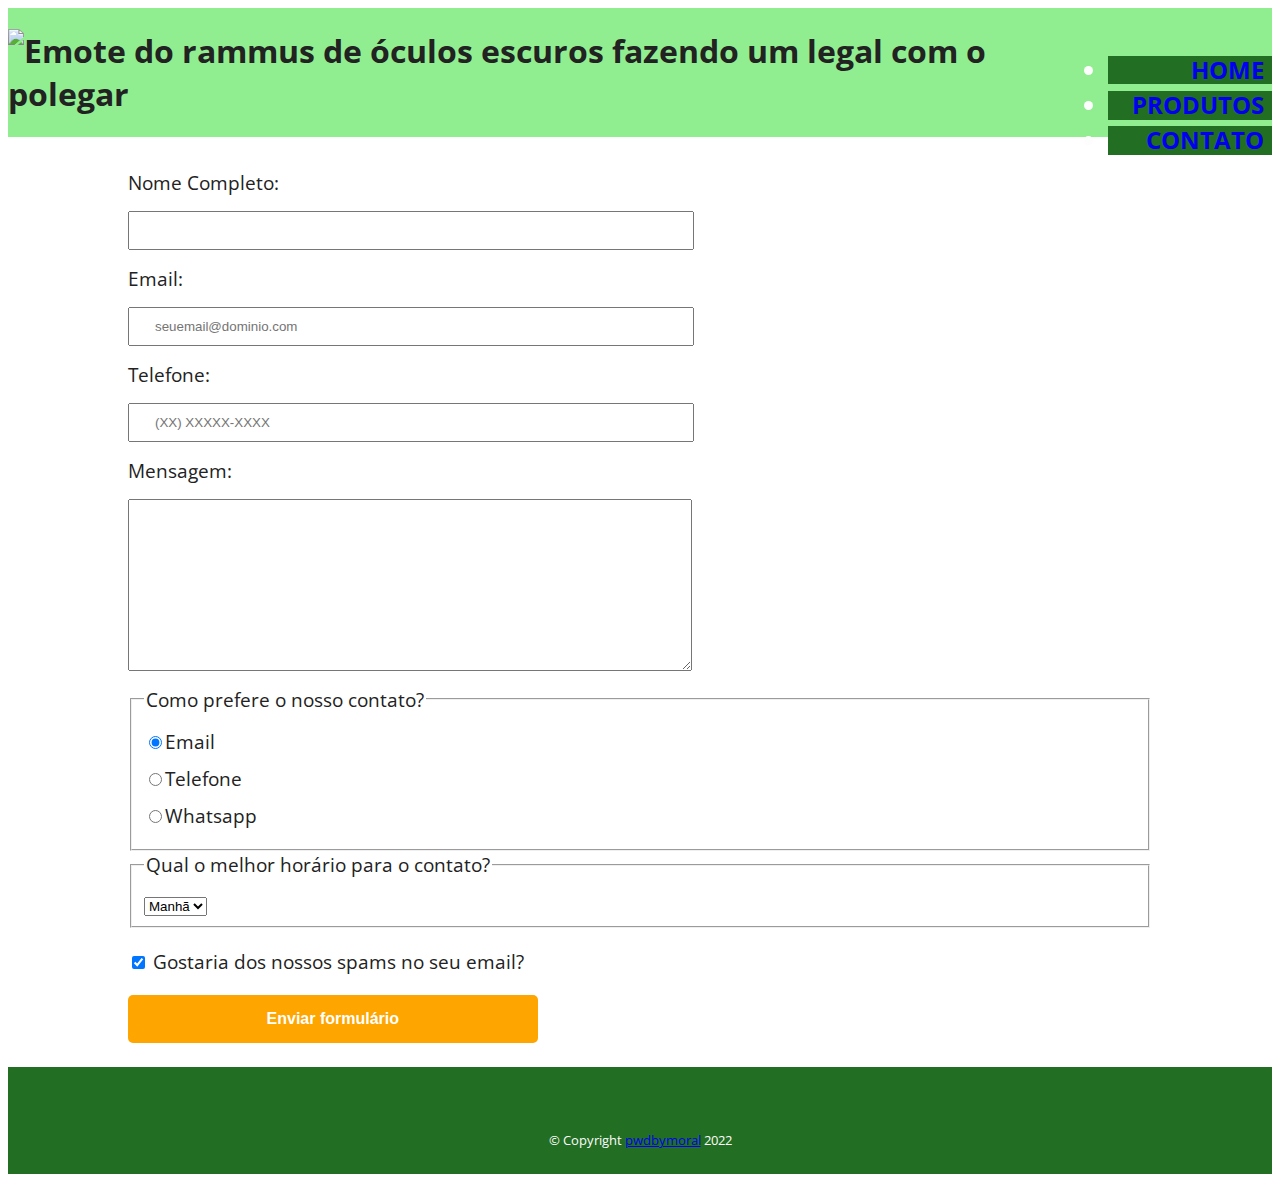
==== commit 715349c3: "responsiveness updates" ====
--- a/contato.html
+++ b/contato.html
@@ -69,9 +69,11 @@
             </form>
         </main>
 
-        <footer class="footer container">
-            <img class="footer__image" src="./assets/img/rammus footer.png" alt="">
-            <p class="footer__copyright">&copy; Copyright <a class="footer__link" href="https://github.com/pwdbymoral">pwdbymoral</a> 2022</p>
+        <footer class="footer">
+            <div class="container">
+                <img class="footer__image" src="./assets/img/rammus footer.png" alt="">
+                <p class="footer__copyright">&copy; Copyright <a class="footer__link" href="https://github.com/pwdbymoral">pwdbymoral</a> 2022</p>
+            </div>
         </footer>
     </body>
 
--- a/assets/css/style.css
+++ b/assets/css/style.css
@@ -8,6 +8,8 @@
 
 .container {
 	padding: 0 1.5rem;
+	max-width: 1024px;
+	margin: 0 auto;
 }
 
 body {
--- a/assets/css/header.css
+++ b/assets/css/header.css
@@ -7,7 +7,7 @@
 }
 
 .header__icon {
-	width: 10rem;
+	width: 6.6rem;
 }
 
 .nav {
@@ -40,6 +40,10 @@
 		width: 100%;
 	}
 
+	.header__icon {
+		width: 8rem;
+	}
+
 	.nav {
 		width: auto;
 	}
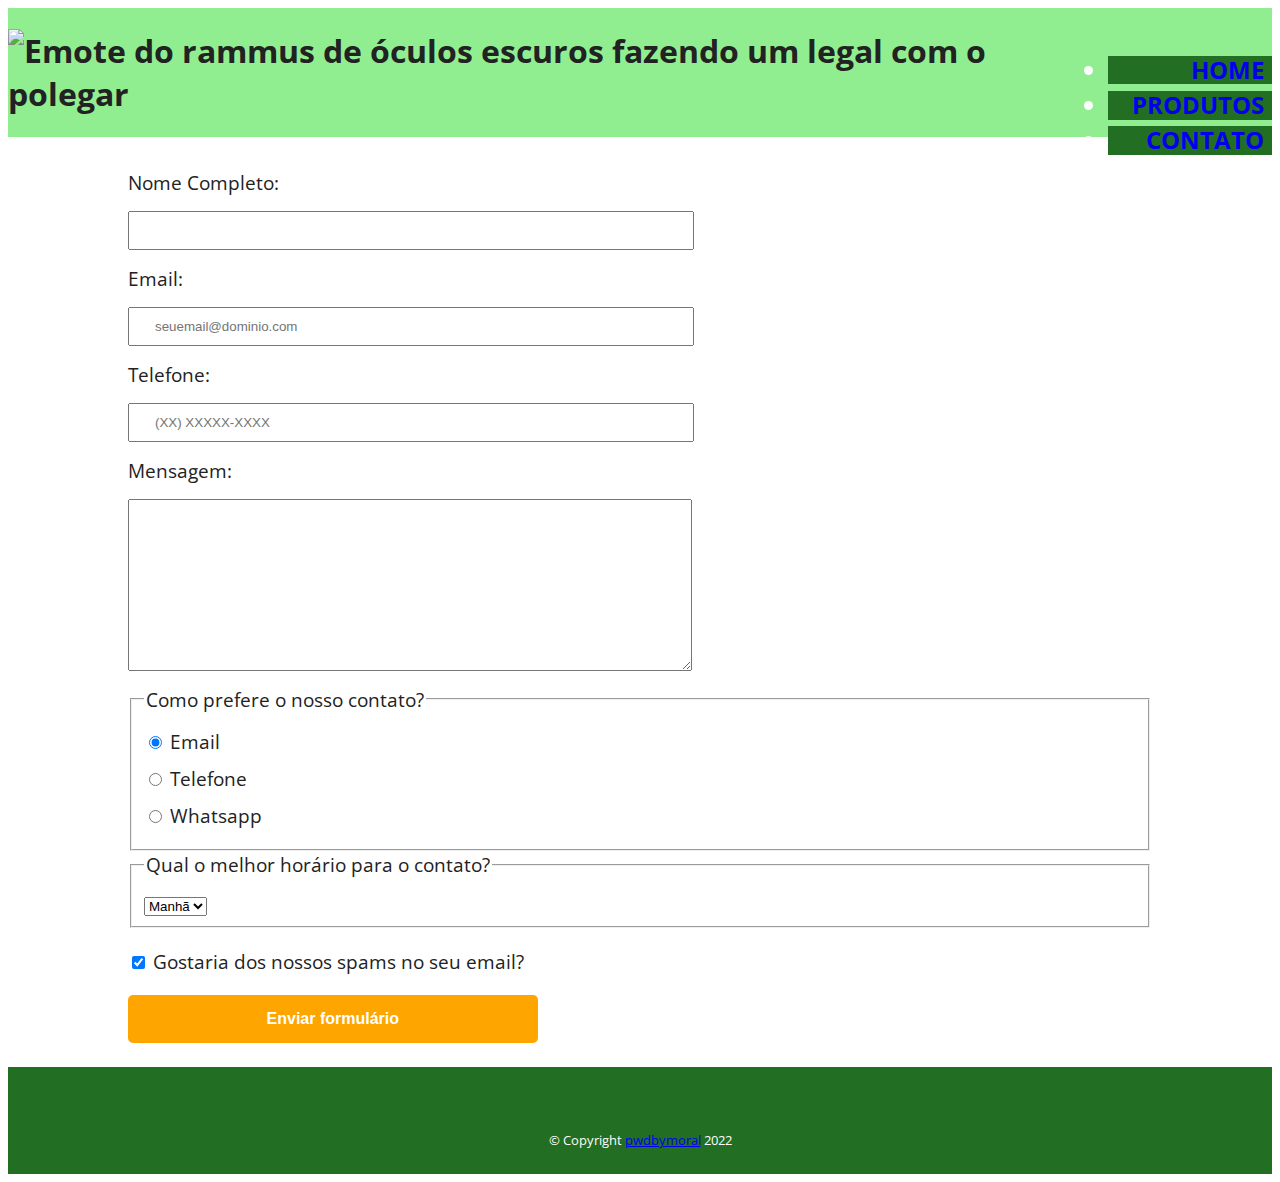
==== commit e1a5f602: "yt video added on homepage and some refactoring" ====
--- a/contato.html
+++ b/contato.html
@@ -1,80 +1,90 @@
 <!DOCTYPE html>
 <html lang="pt-br">
-    <head>
-        <meta charset="UTF-8">
-        <meta name="viewport" content="width=device-width, initial-scale=1.0">
-        <link href="https://fonts.googleapis.com/css2?family=Bebas+Neue&family=Open+Sans:wght@300;400;700&display=swap" rel="stylesheet">
-        <title> Contato do Tatu </title>
-        <link rel="stylesheet" href="./assets/css/reset.css">
-        <link rel="stylesheet" href="./assets/css/style.css">
-        <link rel="stylesheet" href="./assets/css/header.css">
-        <link rel="stylesheet" href="./assets/css/form.css">
-        <link rel="stylesheet" href="./assets/css/table.css">
-        <link rel="stylesheet" href="./assets/css/footer.css">
-        <link rel="apple-touch-icon" sizes="180x180" href="favicon/apple-touch-icon.png">
-        <link rel="icon" type="image/png" sizes="32x32" href="favicon/favicon-32x32.png">
-        <link rel="icon" type="image/png" sizes="16x16" href="favicon/favicon-16x16.png">
-        <link rel="manifest" href="favicon/site.webmanifest">
-    </head>
 
-    <body>
-        <header class="header">
-            <h1> <img class="header__icon" src="./assets/img/okay emote.webp" alt="Emote do rammus de óculos escuros fazendo um legal com o polegar"> </h1>
-            <nav class="nav">
-                <ul class="nav__list">
-                    <li class="nav__item"><a class="nav__link" href="index.html">Home</a></li>
-                    <li class="nav__item"><a class="nav__link" href="produtos.html">Produtos</a></li>
-                    <li class="nav__item"><a class="nav__link" href="contato.html">Contato</a></li>
-                </ul>
-            </nav>
-        </header>
+<head>
+    <meta charset="UTF-8">
+    <meta name="viewport" content="width=device-width, initial-scale=1.0">
+    <link href="https://fonts.googleapis.com/css2?family=Bebas+Neue&family=Open+Sans:wght@300;400;700&display=swap"
+        rel="stylesheet">
+    <title> Contato do Tatu </title>
+    <link rel="stylesheet" href="./assets/css/reset.css">
+    <link rel="stylesheet" href="./assets/css/style.css">
+    <link rel="stylesheet" href="./assets/css/header.css">
+    <link rel="stylesheet" href="./assets/css/form.css">
+    <link rel="stylesheet" href="./assets/css/table.css">
+    <link rel="stylesheet" href="./assets/css/footer.css">
+    <link rel="apple-touch-icon" sizes="180x180" href="favicon/apple-touch-icon.png">
+    <link rel="icon" type="image/png" sizes="32x32" href="favicon/favicon-32x32.png">
+    <link rel="icon" type="image/png" sizes="16x16" href="favicon/favicon-16x16.png">
+    <link rel="manifest" href="favicon/site.webmanifest">
+</head>
 
-        <main>
-            <form action="" class="form container">
-                
-                <label for="nome">Nome Completo:</label>
-                <input type="text" id="nome" class="input-padrao" required>
-                
-                <label for="email">Email:</label>
-                <input type="email" id="email" class="input-padrao" required placeholder="seuemail@dominio.com">
-                
-                <label for="telefone">Telefone:</label>
-                <input type="tel" id="telefone" class="input-padrao" required placeholder="(XX) XXXXX-XXXX">
+<body>
+    <header class="header">
+        <h1> <img class="header__icon" src="./assets/img/okay emote.webp"
+                alt="Emote do rammus de óculos escuros fazendo um legal com o polegar"> </h1>
+        <nav class="nav">
+            <ul class="nav__list">
+                <li class="nav__item"><a class="nav__link" href="index.html">Home</a></li>
+                <li class="nav__item"><a class="nav__link" href="produtos.html">Produtos</a></li>
+                <li class="nav__item"><a class="nav__link" href="contato.html">Contato</a></li>
+            </ul>
+        </nav>
+    </header>
 
-                <label for="mensagem">Mensagem:</label>
-                <textarea name="mensagem" id="" cols="30" rows="10" class="input-padrao" required></textarea>
+    <main>
+        <form action="" class="form container">
 
-                <fieldset>
-                    <legend>Como prefere o nosso contato?</legend>
-                    <label for="radio-email"><input type="radio" name="contato" value="email" id="radio-email" checked>Email</label>
-                    
-                    <label for="radio-telefone"><input type="radio" name="contato" value="telefone" id="radio-telefone">Telefone</label>
-                    
-                    <label for="radio-whatsapp"><input type="radio" name="contato" value="whatsapp" id="radio-whatsapp">Whatsapp</label>
-                </fieldset>
+            <label for="nome">Nome Completo:</label>
+            <input type="text" id="nome" class="input-padrao" required>
 
-                <fieldset>
-                    <legend>Qual o melhor horário para o contato?</legend>
-                    <select name="" id="">
-                        <option value="">Manhã</option>
-                        <option value="">Tarde</option>
-                        <option value="">Noite</option>
-                    </select>
+            <label for="email">Email:</label>
+            <input type="email" id="email" class="input-padrao" required placeholder="seuemail@dominio.com">
 
-                </fieldset>
-                
-                <label class="checkbox"> <input type="checkbox" checked> Gostaria dos nossos spams no seu email?</label>
+            <label for="telefone">Telefone:</label>
+            <input type="tel" id="telefone" class="input-padrao" required placeholder="(XX) XXXXX-XXXX">
 
-                <input type="submit" value="Enviar formulário" class="enviar">
-            </form>
-        </main>
+            <label for="mensagem">Mensagem:</label>
+            <textarea name="mensagem" id="" cols="30" rows="10" class="input-padrao" required></textarea>
 
-        <footer class="footer">
-            <div class="container">
-                <img class="footer__image" src="./assets/img/rammus footer.png" alt="">
-                <p class="footer__copyright">&copy; Copyright <a class="footer__link" href="https://github.com/pwdbymoral">pwdbymoral</a> 2022</p>
-            </div>
-        </footer>
-    </body>
+            <fieldset>
+                <legend>Como prefere o nosso contato?</legend>
+                <label for="radio-email"><input type="radio" name="contato" value="email" id="radio-email" checked>
+                    Email
+                </label>
 
-</html>+                <label for="radio-telefone"><input type="radio" name="contato" value="telefone" id="radio-telefone">
+                        Telefone
+                    </label>
+
+                <label for="radio-whatsapp">
+                    <input type="radio" name="contato" value="whatsapp" id="radio-whatsapp">
+                    Whatsapp
+                </label>
+            </fieldset>
+
+            <fieldset>
+                <legend>Qual o melhor horário para o contato?</legend>
+                <select name="" id="">
+                    <option value="">Manhã</option>
+                    <option value="">Tarde</option>
+                    <option value="">Noite</option>
+                </select>
+
+            </fieldset>
+
+            <label class="checkbox"> <input type="checkbox" checked> Gostaria dos nossos spams no seu email?</label>
+
+            <input type="submit" value="Enviar formulário" class="enviar">
+        </form>
+    </main>
+
+    <footer class="footer">
+        <div class="container">
+            <img class="footer__image" src="./assets/img/rammus footer.png" alt="">
+            <p class="footer__copyright">&copy; Copyright <a class="footer__link"
+                    href="https://github.com/pwdbymoral">pwdbymoral</a> 2022</p>
+        </div>
+    </footer>
+</body>
+</html>
--- a/assets/css/footer.css
+++ b/assets/css/footer.css
@@ -19,7 +19,7 @@
 
 @media screen and (min-width: 768px) {
 	.footer {
-		padding: 0.8rem 3rem;
+		padding: 0.8rem 0;
 	}
 
 	.footer__image {
